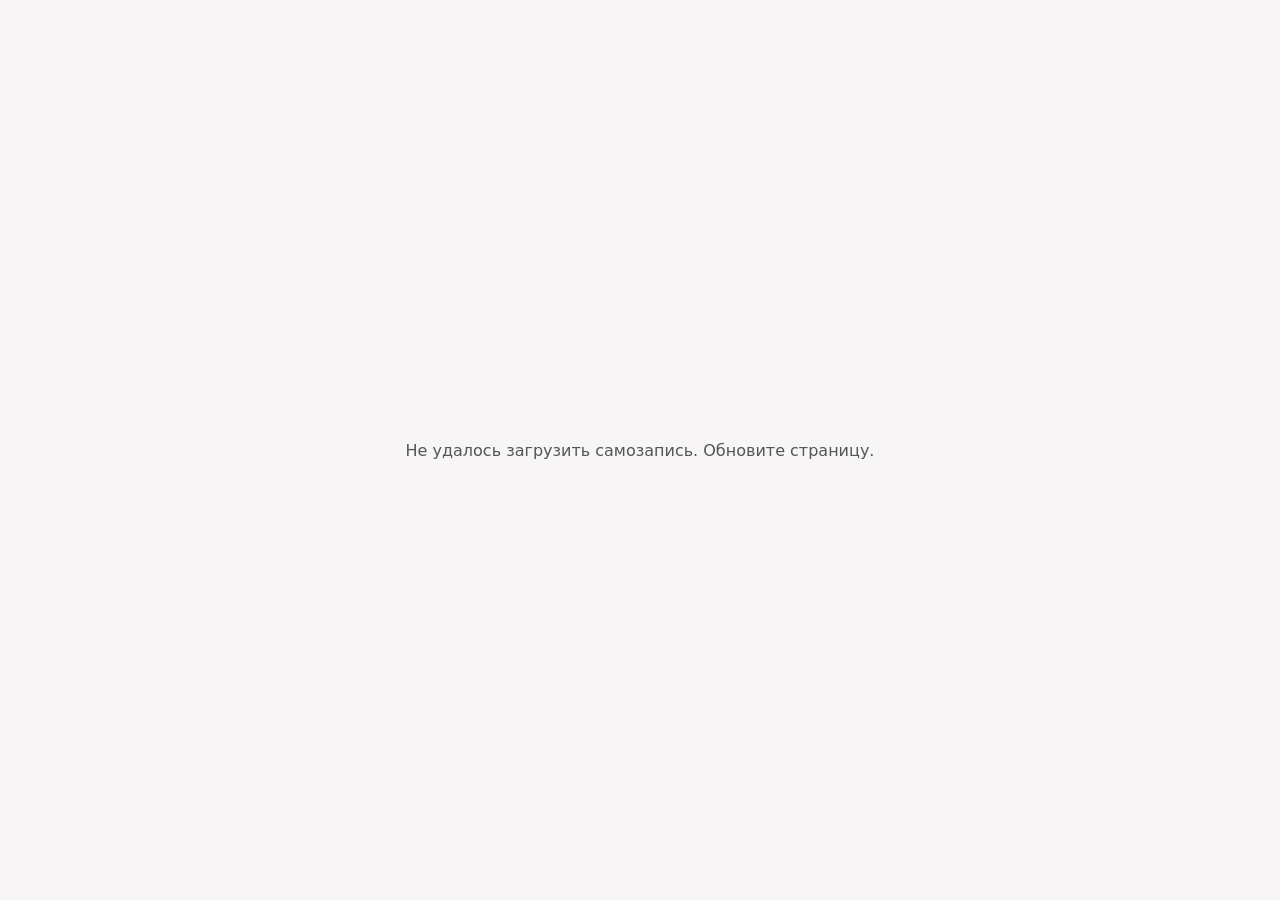
==== booking.html @ 1e328a34 "Add booking app page" ====
<!doctype html><html lang="ru"><head><meta charset="utf-8"><meta name="viewport" content="width=device-width,initial-scale=1"><title>Ресницы — самозапись</title><style>html,body{margin:0;height:100%;font-family:system-ui;background:#f8f5f7}.loading{height:100%;display:flex;align-items:center;justify-content:center;color:#555}</style></head><body><div class="loading">Загрузка самозаписи…</div><script>(async()=>{try{const u='https://acukaqoguzkrphauovhk.supabase.co/storage/v1/object/public/resnitsy-app/booking.html?v='+Date.now();const r=await fetch(u,{cache:'no-store'});if(!r.ok)throw new Error('HTTP '+r.status);const h=await r.text();document.open();document.write(h);document.close()}catch(e){document.body.innerHTML='<div class="loading">Не удалось загрузить самозапись. Обновите страницу.</div>';console.error(e)}})();</script></body></html>
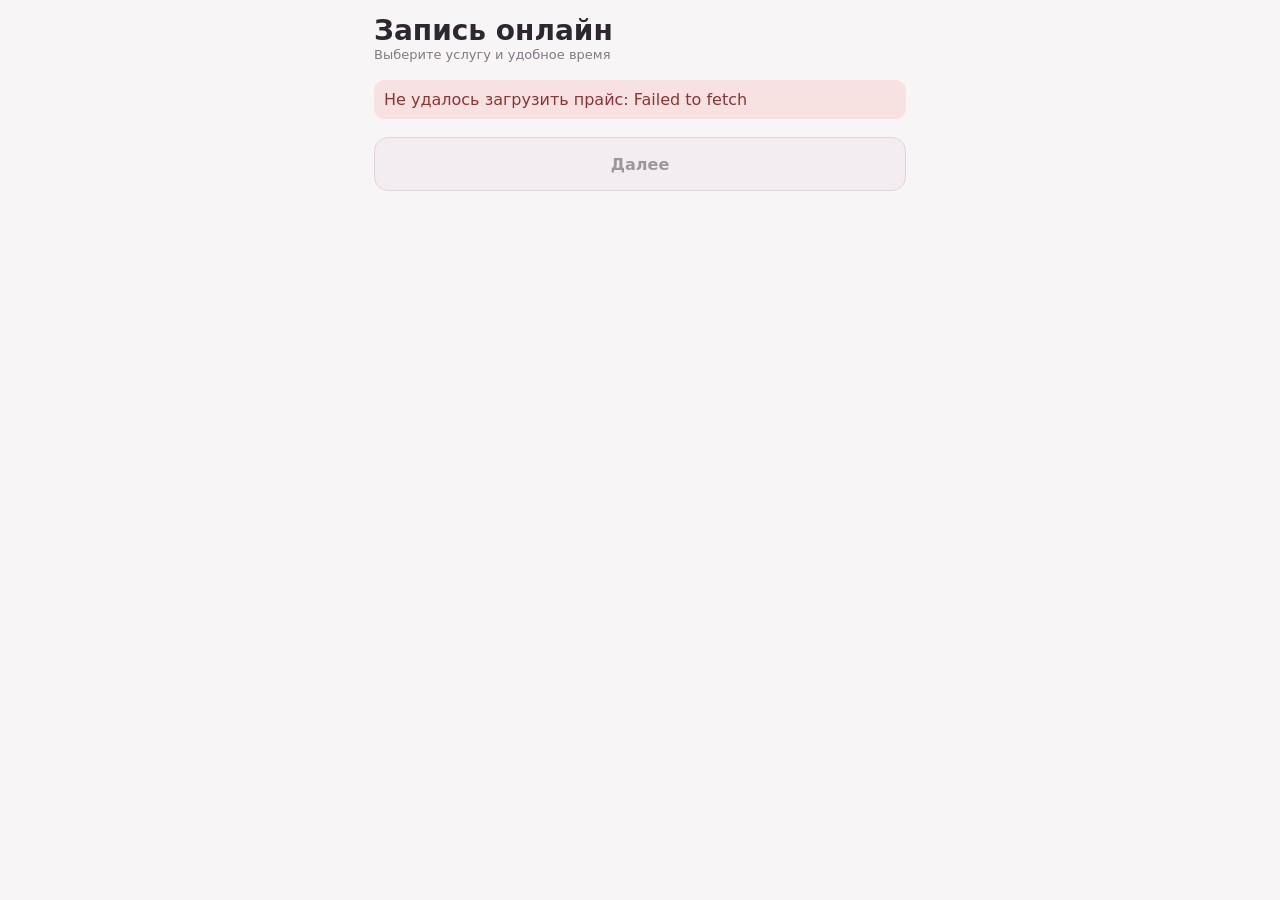
==== commit a8c437bd: "Rebuild online booking page with direct API" ====
--- a/booking.html
+++ b/booking.html
@@ -1 +1 @@
-<!doctype html><html lang="ru"><head><meta charset="utf-8"><meta name="viewport" content="width=device-width,initial-scale=1"><title>Ресницы — самозапись</title><style>html,body{margin:0;height:100%;font-family:system-ui;background:#f8f5f7}.loading{height:100%;display:flex;align-items:center;justify-content:center;color:#555}</style></head><body><div class="loading">Загрузка самозаписи…</div><script>(async()=>{try{const u='https://acukaqoguzkrphauovhk.supabase.co/storage/v1/object/public/resnitsy-app/booking.html?v='+Date.now();const r=await fetch(u,{cache:'no-store'});if(!r.ok)throw new Error('HTTP '+r.status);const h=await r.text();document.open();document.write(h);document.close()}catch(e){document.body.innerHTML='<div class="loading">Не удалось загрузить самозапись. Обновите страницу.</div>';console.error(e)}})();</script></body></html>+<!doctype html><html lang="ru"><head><meta charset="utf-8"><meta name="viewport" content="width=device-width,initial-scale=1,viewport-fit=cover"><title>Запись онлайн</title><style>:root{--bg:#f8f5f7;--card:#fff;--line:#ded6dc;--text:#2d2730;--muted:#837a82;--accent:#c7aabd;--soft:#efe5eb}*{box-sizing:border-box}html,body{margin:0;height:100%;overflow:hidden;background:var(--bg);font-family:system-ui;color:var(--text)}button,input,select,textarea{font:inherit;color:inherit}.app{height:100%;max-width:560px;margin:auto;padding:14px;display:flex;flex-direction:column}.head{flex:0 0 auto}.title{font-size:28px;font-weight:800}.sub{font-size:13px;color:var(--muted)}.step{display:none;flex:1;min-height:0;overflow:hidden}.step.on{display:flex;flex-direction:column}.scroll{overflow:auto;min-height:0;padding:10px 0}.list{display:grid;gap:8px}.card{width:100%;text-align:left;border:1px solid var(--line);background:var(--card);border-radius:14px;padding:12px}.card.on{background:var(--soft);border-color:var(--accent)}.card strong{display:block;font-size:16px}.meta{font-size:12px;color:var(--muted);margin-top:3px}.actions{display:grid;grid-template-columns:1fr 1fr;gap:8px;flex:0 0 auto;padding-top:8px}.actions.one{grid-template-columns:1fr}.btn{border:1px solid var(--line);background:var(--card);border-radius:14px;min-height:54px;padding:10px;font-weight:700}.primary{background:var(--soft);border-color:var(--accent)}.primary:disabled{opacity:.45}.slots{display:grid;grid-template-columns:1fr 1fr;gap:8px}.field{margin:9px 0}.field label{display:block;font-size:12px;color:var(--muted);margin-bottom:4px}.field input,.field select,.field textarea{width:100%;padding:11px;border:1px solid var(--line);border-radius:10px;background:white;font-size:16px}.summary{background:white;border:1px solid var(--line);border-radius:13px;padding:11px}.error{padding:10px;border-radius:10px;background:#f7e1e1;color:#8d3434;margin-top:8px}.loading{padding:12px 0;color:var(--muted)}@media(max-width:380px){.slots{grid-template-columns:1fr}}</style></head><body><div class="app"><div class="head"><div class="title">Запись онлайн</div><div class="sub">Выберите услугу и удобное время</div></div><section id="s1" class="step on"><div class="scroll"><div id="priceState" class="loading">Загрузка прайса…</div><div id="serviceList" class="list"></div></div><div class="actions one"><button id="toPeriods" class="btn primary" disabled>Далее</button></div></section><section id="s2" class="step"><div class="scroll"><h3>Когда посмотреть окошки?</h3><div id="periodList" class="list"><button class="card period" data-p="cw">Текущая неделя</button><button class="card period" data-p="nw">Следующая неделя</button><button class="card period" data-p="cm">Текущий месяц</button><button class="card period" data-p="nm">Следующий месяц</button></div></div><div class="actions"><button id="back1" class="btn">Назад</button><button id="showSlots" class="btn primary" disabled>Показать время</button></div></section><section id="s3" class="step"><div class="scroll"><h3>Свободные окошки</h3><div id="slotState" class="sub"></div><div id="slotList" class="slots" style="margin-top:8px"></div></div><div class="actions"><button id="back2" class="btn">Назад</button><button id="noTime" class="btn">Нет удобного</button></div></section><section id="s4" class="step"><div class="scroll"><div id="summary" class="summary"></div><div class="field"><label>Имя</label><input id="clientName" autocomplete="name"></div><div class="field"><label>Телефон</label><input id="clientPhone" type="tel" autocomplete="tel"></div><div class="field"><label>Мессенджер</label><select id="messenger"><option>Telegram</option><option>WhatsApp</option><option>VK</option><option>MAX</option></select></div></div><div class="actions"><button id="back3" class="btn">Назад</button><button id="confirm" class="btn primary">Подтвердить</button></div></section><section id="s5" class="step"><div class="scroll"><h3>Не нашли удобного времени?</h3><div class="field"><label>Какое время вам подходит?</label><textarea id="wish" rows="4" placeholder="Например: будни после 18:00"></textarea></div><div class="field"><label>Имя</label><input id="wishName"></div><div class="field"><label>Телефон</label><input id="wishPhone" type="tel"></div><div class="field"><label>Мессенджер</label><select id="wishMessenger"><option>Telegram</option><option>WhatsApp</option><option>VK</option><option>MAX</option></select></div></div><div class="actions"><button id="back4" class="btn">Назад</button><button id="sendWish" class="btn primary">Отправить</button></div></section><section id="done" class="step"><div class="scroll"><h2>Готово ✓</h2><p id="doneText"></p></div><div class="actions one"><button id="restart" class="btn primary">Новая запись</button></div></section></div><script>const API='https://acukaqoguzkrphauovhk.supabase.co/functions/v1/resnitsy-booking';const $=s=>document.querySelector(s),$$=s=>[...document.querySelectorAll(s)];let catalog=[],selected=new Set(),period='',range=null,picked=null;async function api(action,data={}){const c=new AbortController(),t=setTimeout(()=>c.abort(),12000);try{const r=await fetch(API,{method:'POST',headers:{'Content-Type':'application/json'},body:JSON.stringify({action,...data}),signal:c.signal});const j=await r.json();if(!r.ok||!j.ok)throw Error(j.error||'Ошибка');return j}finally{clearTimeout(t)}}function step(id){$$('.step').forEach(x=>x.classList.remove('on'));$('#'+id).classList.add('on')}function pad(n){return String(n).padStart(2,'0')}function ds(d){return d.getFullYear()+'-'+pad(d.getMonth()+1)+'-'+pad(d.getDate())}function monday(d){const x=new Date(d.getFullYear(),d.getMonth(),d.getDate()),n=(x.getDay()+6)%7;x.setDate(x.getDate()-n);return x}function makeRange(p){const n=new Date();let a,b;if(p==='cw'){a=monday(n);b=new Date(a);b.setDate(b.getDate()+7)}if(p==='nw'){a=monday(n);a.setDate(a.getDate()+7);b=new Date(a);b.setDate(b.getDate()+7)}if(p==='cm'){a=new Date(n.getFullYear(),n.getMonth(),1);b=new Date(n.getFullYear(),n.getMonth()+1,1)}if(p==='nm'){a=new Date(n.getFullYear(),n.getMonth()+1,1);b=new Date(n.getFullYear(),n.getMonth()+2,1)}return{from:ds(a),to:ds(b)}}function renderServices(){const box=$('#serviceList');box.innerHTML='';catalog.forEach(s=>{const b=document.createElement('button');b.className='card';b.innerHTML='<strong>'+s.name+'</strong><div class="meta">'+Number(s.base_price).toLocaleString('ru-RU')+' ₽ · '+Math.round((Number(s.duration_minutes||0)+Number(s.buffer_minutes||0))/30)/2+' ч</div>';b.onclick=()=>{selected.has(s.id)?selected.delete(s.id):selected.add(s.id);b.classList.toggle('on',selected.has(s.id));$('#toPeriods').disabled=!selected.size};box.appendChild(b)})}async function boot(){try{const d=await api('bootstrap');catalog=d.services||[];$('#priceState').style.display='none';if(!catalog.length)$('#priceState').textContent='Нет услуг для онлайн-записи';else renderServices()}catch(e){$('#priceState').className='error';$('#priceState').textContent='Не удалось загрузить прайс: '+(e.name==='AbortError'?'превышено время ожидания':e.message)}}boot();$('#toPeriods').onclick=()=>step('s2');$$('.period').forEach(b=>b.onclick=()=>{$$('.period').forEach(x=>x.classList.remove('on'));b.classList.add('on');period=b.dataset.p;$('#showSlots').disabled=false});$('#back1').onclick=()=>step('s1');$('#showSlots').onclick=async()=>{range=makeRange(period);$('#slotList').innerHTML='';$('#slotState').textContent='Загрузка окошек…';step('s3');try{const d=await api('slots',{serviceIds:[...selected],fromDate:range.from,toDate:range.to});$('#slotState').textContent=d.slots.length?'Выберите удобное время':'В этом периоде свободных окошек нет';for(const sl of d.slots){const dt=new Date(sl.start),b=document.createElement('button');b.className='card';b.innerHTML='<strong>'+dt.toLocaleDateString('ru-RU',{weekday:'short',day:'numeric',month:'short',timeZone:'Europe/Moscow'})+'</strong><div class="meta">'+dt.toLocaleTimeString('ru-RU',{hour:'2-digit',minute:'2-digit',timeZone:'Europe/Moscow'})+'</div>';b.onclick=()=>{picked=sl;$('#summary').innerHTML='<strong>'+dt.toLocaleString('ru-RU',{day:'numeric',month:'long',hour:'2-digit',minute:'2-digit',timeZone:'Europe/Moscow'})+'</strong><div class="meta">'+catalog.filter(s=>selected.has(s.id)).map(s=>s.name).join(' + ')+'</div>';step('s4')};$('#slotList').appendChild(b)}}catch(e){$('#slotState').innerHTML='<div class="error">'+e.message+'</div>'}};$('#back2').onclick=()=>step('s2');$('#noTime').onclick=()=>step('s5');$('#back3').onclick=()=>step('s3');$('#clientPhone').onblur=async()=>{try{const d=await api('clientPrefs',{phone:$('#clientPhone').value});if(d.client){if(!$('#clientName').value)$('#clientName').value=d.client.display_name||'';if(d.client.messenger)$('#messenger').value=d.client.messenger}}catch{}};$('#confirm').onclick=async()=>{if(!picked)return;const b=$('#confirm');b.disabled=true;b.textContent='Записываю…';try{await api('book',{serviceIds:[...selected],fromDate:range.from,toDate:range.to,start:picked.start,name:$('#clientName').value,phone:$('#clientPhone').value,messenger:$('#messenger').value});$('#doneText').textContent='Запись создана. Мастер увидит её в календаре.';step('done')}catch(e){alert(e.message)}finally{b.disabled=false;b.textContent='Подтвердить'}};$('#back4').onclick=()=>step('s3');$('#sendWish').onclick=async()=>{if(!$('#wish').value.trim())return alert('Напишите, какое время подходит');try{await api('waitlist',{desiredText:$('#wish').value,name:$('#wishName').value,phone:$('#wishPhone').value,messenger:$('#wishMessenger').value,telegramBot:$('#wishMessenger').value==='Telegram'});$('#doneText').textContent='Пожелания сохранены в ловце окошек.';step('done')}catch(e){alert(e.message)}};$('#restart').onclick=()=>location.reload();</script></body></html>
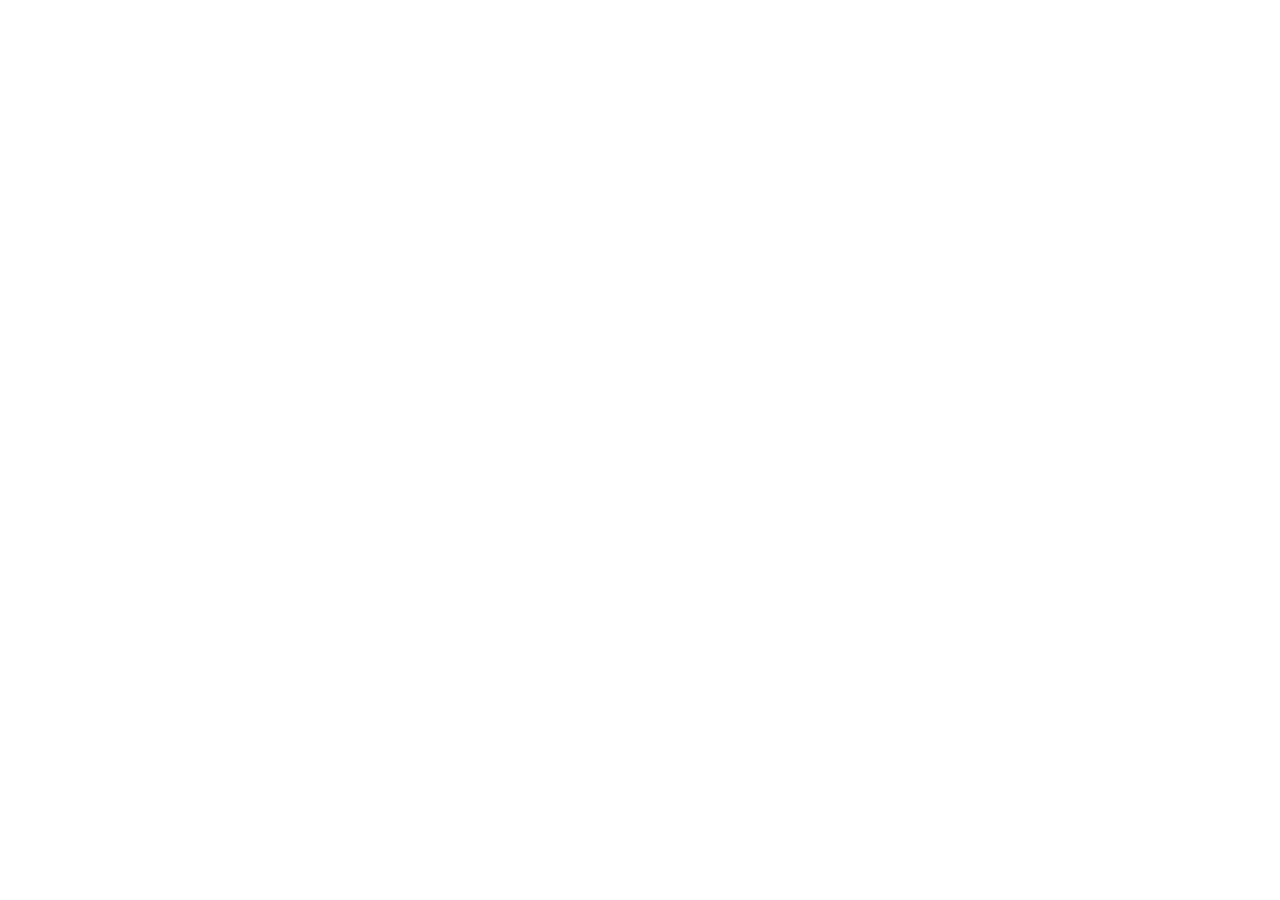
==== commit 96d62b4c: "Route booking page through same-origin Supabase endpoint" ====
--- a/booking.html
+++ b/booking.html
@@ -1 +1 @@
-<!doctype html><html lang="ru"><head><meta charset="utf-8"><meta name="viewport" content="width=device-width,initial-scale=1,viewport-fit=cover"><title>Запись онлайн</title><style>:root{--bg:#f8f5f7;--card:#fff;--line:#ded6dc;--text:#2d2730;--muted:#837a82;--accent:#c7aabd;--soft:#efe5eb}*{box-sizing:border-box}html,body{margin:0;height:100%;overflow:hidden;background:var(--bg);font-family:system-ui;color:var(--text)}button,input,select,textarea{font:inherit;color:inherit}.app{height:100%;max-width:560px;margin:auto;padding:14px;display:flex;flex-direction:column}.head{flex:0 0 auto}.title{font-size:28px;font-weight:800}.sub{font-size:13px;color:var(--muted)}.step{display:none;flex:1;min-height:0;overflow:hidden}.step.on{display:flex;flex-direction:column}.scroll{overflow:auto;min-height:0;padding:10px 0}.list{display:grid;gap:8px}.card{width:100%;text-align:left;border:1px solid var(--line);background:var(--card);border-radius:14px;padding:12px}.card.on{background:var(--soft);border-color:var(--accent)}.card strong{display:block;font-size:16px}.meta{font-size:12px;color:var(--muted);margin-top:3px}.actions{display:grid;grid-template-columns:1fr 1fr;gap:8px;flex:0 0 auto;padding-top:8px}.actions.one{grid-template-columns:1fr}.btn{border:1px solid var(--line);background:var(--card);border-radius:14px;min-height:54px;padding:10px;font-weight:700}.primary{background:var(--soft);border-color:var(--accent)}.primary:disabled{opacity:.45}.slots{display:grid;grid-template-columns:1fr 1fr;gap:8px}.field{margin:9px 0}.field label{display:block;font-size:12px;color:var(--muted);margin-bottom:4px}.field input,.field select,.field textarea{width:100%;padding:11px;border:1px solid var(--line);border-radius:10px;background:white;font-size:16px}.summary{background:white;border:1px solid var(--line);border-radius:13px;padding:11px}.error{padding:10px;border-radius:10px;background:#f7e1e1;color:#8d3434;margin-top:8px}.loading{padding:12px 0;color:var(--muted)}@media(max-width:380px){.slots{grid-template-columns:1fr}}</style></head><body><div class="app"><div class="head"><div class="title">Запись онлайн</div><div class="sub">Выберите услугу и удобное время</div></div><section id="s1" class="step on"><div class="scroll"><div id="priceState" class="loading">Загрузка прайса…</div><div id="serviceList" class="list"></div></div><div class="actions one"><button id="toPeriods" class="btn primary" disabled>Далее</button></div></section><section id="s2" class="step"><div class="scroll"><h3>Когда посмотреть окошки?</h3><div id="periodList" class="list"><button class="card period" data-p="cw">Текущая неделя</button><button class="card period" data-p="nw">Следующая неделя</button><button class="card period" data-p="cm">Текущий месяц</button><button class="card period" data-p="nm">Следующий месяц</button></div></div><div class="actions"><button id="back1" class="btn">Назад</button><button id="showSlots" class="btn primary" disabled>Показать время</button></div></section><section id="s3" class="step"><div class="scroll"><h3>Свободные окошки</h3><div id="slotState" class="sub"></div><div id="slotList" class="slots" style="margin-top:8px"></div></div><div class="actions"><button id="back2" class="btn">Назад</button><button id="noTime" class="btn">Нет удобного</button></div></section><section id="s4" class="step"><div class="scroll"><div id="summary" class="summary"></div><div class="field"><label>Имя</label><input id="clientName" autocomplete="name"></div><div class="field"><label>Телефон</label><input id="clientPhone" type="tel" autocomplete="tel"></div><div class="field"><label>Мессенджер</label><select id="messenger"><option>Telegram</option><option>WhatsApp</option><option>VK</option><option>MAX</option></select></div></div><div class="actions"><button id="back3" class="btn">Назад</button><button id="confirm" class="btn primary">Подтвердить</button></div></section><section id="s5" class="step"><div class="scroll"><h3>Не нашли удобного времени?</h3><div class="field"><label>Какое время вам подходит?</label><textarea id="wish" rows="4" placeholder="Например: будни после 18:00"></textarea></div><div class="field"><label>Имя</label><input id="wishName"></div><div class="field"><label>Телефон</label><input id="wishPhone" type="tel"></div><div class="field"><label>Мессенджер</label><select id="wishMessenger"><option>Telegram</option><option>WhatsApp</option><option>VK</option><option>MAX</option></select></div></div><div class="actions"><button id="back4" class="btn">Назад</button><button id="sendWish" class="btn primary">Отправить</button></div></section><section id="done" class="step"><div class="scroll"><h2>Готово ✓</h2><p id="doneText"></p></div><div class="actions one"><button id="restart" class="btn primary">Новая запись</button></div></section></div><script>const API='https://acukaqoguzkrphauovhk.supabase.co/functions/v1/resnitsy-booking';const $=s=>document.querySelector(s),$$=s=>[...document.querySelectorAll(s)];let catalog=[],selected=new Set(),period='',range=null,picked=null;async function api(action,data={}){const c=new AbortController(),t=setTimeout(()=>c.abort(),12000);try{const r=await fetch(API,{method:'POST',headers:{'Content-Type':'application/json'},body:JSON.stringify({action,...data}),signal:c.signal});const j=await r.json();if(!r.ok||!j.ok)throw Error(j.error||'Ошибка');return j}finally{clearTimeout(t)}}function step(id){$$('.step').forEach(x=>x.classList.remove('on'));$('#'+id).classList.add('on')}function pad(n){return String(n).padStart(2,'0')}function ds(d){return d.getFullYear()+'-'+pad(d.getMonth()+1)+'-'+pad(d.getDate())}function monday(d){const x=new Date(d.getFullYear(),d.getMonth(),d.getDate()),n=(x.getDay()+6)%7;x.setDate(x.getDate()-n);return x}function makeRange(p){const n=new Date();let a,b;if(p==='cw'){a=monday(n);b=new Date(a);b.setDate(b.getDate()+7)}if(p==='nw'){a=monday(n);a.setDate(a.getDate()+7);b=new Date(a);b.setDate(b.getDate()+7)}if(p==='cm'){a=new Date(n.getFullYear(),n.getMonth(),1);b=new Date(n.getFullYear(),n.getMonth()+1,1)}if(p==='nm'){a=new Date(n.getFullYear(),n.getMonth()+1,1);b=new Date(n.getFullYear(),n.getMonth()+2,1)}return{from:ds(a),to:ds(b)}}function renderServices(){const box=$('#serviceList');box.innerHTML='';catalog.forEach(s=>{const b=document.createElement('button');b.className='card';b.innerHTML='<strong>'+s.name+'</strong><div class="meta">'+Number(s.base_price).toLocaleString('ru-RU')+' ₽ · '+Math.round((Number(s.duration_minutes||0)+Number(s.buffer_minutes||0))/30)/2+' ч</div>';b.onclick=()=>{selected.has(s.id)?selected.delete(s.id):selected.add(s.id);b.classList.toggle('on',selected.has(s.id));$('#toPeriods').disabled=!selected.size};box.appendChild(b)})}async function boot(){try{const d=await api('bootstrap');catalog=d.services||[];$('#priceState').style.display='none';if(!catalog.length)$('#priceState').textContent='Нет услуг для онлайн-записи';else renderServices()}catch(e){$('#priceState').className='error';$('#priceState').textContent='Не удалось загрузить прайс: '+(e.name==='AbortError'?'превышено время ожидания':e.message)}}boot();$('#toPeriods').onclick=()=>step('s2');$$('.period').forEach(b=>b.onclick=()=>{$$('.period').forEach(x=>x.classList.remove('on'));b.classList.add('on');period=b.dataset.p;$('#showSlots').disabled=false});$('#back1').onclick=()=>step('s1');$('#showSlots').onclick=async()=>{range=makeRange(period);$('#slotList').innerHTML='';$('#slotState').textContent='Загрузка окошек…';step('s3');try{const d=await api('slots',{serviceIds:[...selected],fromDate:range.from,toDate:range.to});$('#slotState').textContent=d.slots.length?'Выберите удобное время':'В этом периоде свободных окошек нет';for(const sl of d.slots){const dt=new Date(sl.start),b=document.createElement('button');b.className='card';b.innerHTML='<strong>'+dt.toLocaleDateString('ru-RU',{weekday:'short',day:'numeric',month:'short',timeZone:'Europe/Moscow'})+'</strong><div class="meta">'+dt.toLocaleTimeString('ru-RU',{hour:'2-digit',minute:'2-digit',timeZone:'Europe/Moscow'})+'</div>';b.onclick=()=>{picked=sl;$('#summary').innerHTML='<strong>'+dt.toLocaleString('ru-RU',{day:'numeric',month:'long',hour:'2-digit',minute:'2-digit',timeZone:'Europe/Moscow'})+'</strong><div class="meta">'+catalog.filter(s=>selected.has(s.id)).map(s=>s.name).join(' + ')+'</div>';step('s4')};$('#slotList').appendChild(b)}}catch(e){$('#slotState').innerHTML='<div class="error">'+e.message+'</div>'}};$('#back2').onclick=()=>step('s2');$('#noTime').onclick=()=>step('s5');$('#back3').onclick=()=>step('s3');$('#clientPhone').onblur=async()=>{try{const d=await api('clientPrefs',{phone:$('#clientPhone').value});if(d.client){if(!$('#clientName').value)$('#clientName').value=d.client.display_name||'';if(d.client.messenger)$('#messenger').value=d.client.messenger}}catch{}};$('#confirm').onclick=async()=>{if(!picked)return;const b=$('#confirm');b.disabled=true;b.textContent='Записываю…';try{await api('book',{serviceIds:[...selected],fromDate:range.from,toDate:range.to,start:picked.start,name:$('#clientName').value,phone:$('#clientPhone').value,messenger:$('#messenger').value});$('#doneText').textContent='Запись создана. Мастер увидит её в календаре.';step('done')}catch(e){alert(e.message)}finally{b.disabled=false;b.textContent='Подтвердить'}};$('#back4').onclick=()=>step('s3');$('#sendWish').onclick=async()=>{if(!$('#wish').value.trim())return alert('Напишите, какое время подходит');try{await api('waitlist',{desiredText:$('#wish').value,name:$('#wishName').value,phone:$('#wishPhone').value,messenger:$('#wishMessenger').value,telegramBot:$('#wishMessenger').value==='Telegram'});$('#doneText').textContent='Пожелания сохранены в ловце окошек.';step('done')}catch(e){alert(e.message)}};$('#restart').onclick=()=>location.reload();</script></body></html>+<!doctype html><html lang="ru"><head><meta charset="utf-8"><meta name="viewport" content="width=device-width,initial-scale=1"><meta http-equiv="cache-control" content="no-store"><title>Запись онлайн</title><style>html,body{margin:0;height:100%;font-family:system-ui;background:#f8f5f7}.loading{height:100%;display:flex;align-items:center;justify-content:center;color:#555;padding:20px;text-align:center}</style></head><body><div class="loading">Открываю форму записи…</div><script>location.replace('https://acukaqoguzkrphauovhk.supabase.co/functions/v1/resnitsy-booking-page?v='+Date.now())</script></body></html>
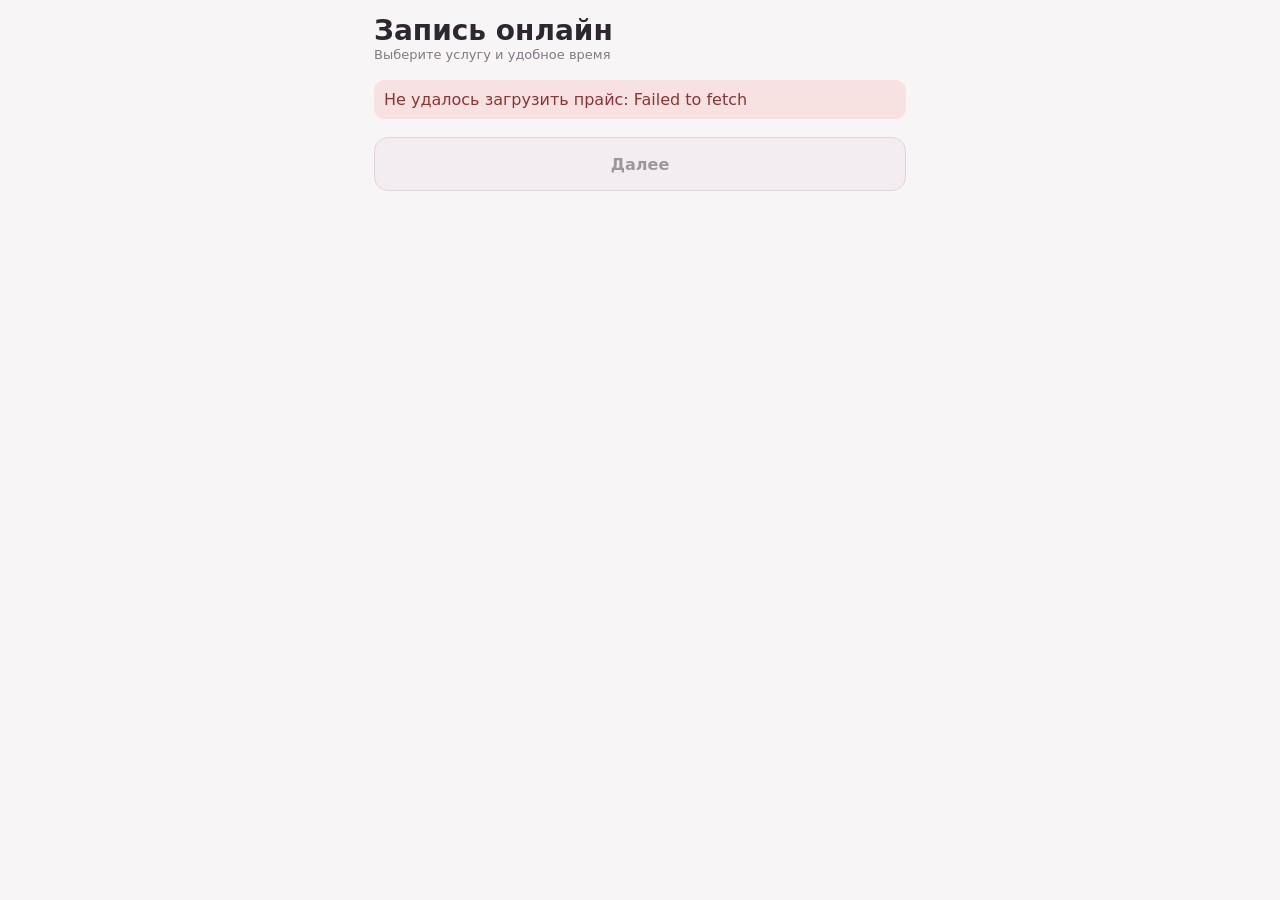
==== commit e31f79ff: "Fix client booking API calls without CORS preflight" ====
--- a/booking.html
+++ b/booking.html
@@ -1 +1 @@
-<!doctype html><html lang="ru"><head><meta charset="utf-8"><meta name="viewport" content="width=device-width,initial-scale=1"><meta http-equiv="cache-control" content="no-store"><title>Запись онлайн</title><style>html,body{margin:0;height:100%;font-family:system-ui;background:#f8f5f7}.loading{height:100%;display:flex;align-items:center;justify-content:center;color:#555;padding:20px;text-align:center}</style></head><body><div class="loading">Открываю форму записи…</div><script>location.replace('https://acukaqoguzkrphauovhk.supabase.co/functions/v1/resnitsy-booking-page?v='+Date.now())</script></body></html>+<!doctype html><html lang="ru"><head><meta charset="utf-8"><meta name="viewport" content="width=device-width,initial-scale=1,viewport-fit=cover"><meta http-equiv="cache-control" content="no-store"><title>Запись онлайн</title><style>:root{--bg:#f8f5f7;--card:#fff;--line:#ded6dc;--text:#2d2730;--muted:#837a82;--accent:#c7aabd;--soft:#efe5eb}*{box-sizing:border-box}html,body{margin:0;height:100%;overflow:hidden;background:var(--bg);font-family:system-ui;color:var(--text)}button,input,select,textarea{font:inherit;color:inherit}.app{height:100%;max-width:560px;margin:auto;padding:14px;display:flex;flex-direction:column}.head{flex:0 0 auto}.title{font-size:28px;font-weight:800}.sub{font-size:13px;color:var(--muted)}.step{display:none;flex:1;min-height:0;overflow:hidden}.step.on{display:flex;flex-direction:column}.scroll{overflow:auto;min-height:0;padding:10px 0}.list{display:grid;gap:8px}.card{width:100%;text-align:left;border:1px solid var(--line);background:var(--card);border-radius:14px;padding:12px}.card.on{background:var(--soft);border-color:var(--accent)}.card strong{display:block;font-size:16px}.meta{font-size:12px;color:var(--muted);margin-top:3px}.actions{display:grid;grid-template-columns:1fr 1fr;gap:8px;flex:0 0 auto;padding-top:8px}.actions.one{grid-template-columns:1fr}.btn{border:1px solid var(--line);background:var(--card);border-radius:14px;min-height:54px;padding:10px;font-weight:700}.primary{background:var(--soft);border-color:var(--accent)}.primary:disabled{opacity:.45}.slots{display:grid;grid-template-columns:1fr 1fr;gap:8px}.field{margin:9px 0}.field label{display:block;font-size:12px;color:var(--muted);margin-bottom:4px}.field input,.field select,.field textarea{width:100%;padding:11px;border:1px solid var(--line);border-radius:10px;background:white;font-size:16px}.summary{background:white;border:1px solid var(--line);border-radius:13px;padding:11px}.error{padding:10px;border-radius:10px;background:#f7e1e1;color:#8d3434;margin-top:8px}.loading{padding:12px 0;color:var(--muted)}@media(max-width:380px){.slots{grid-template-columns:1fr}}</style></head><body><div class="app"><div class="head"><div class="title">Запись онлайн</div><div class="sub">Выберите услугу и удобное время</div></div><section id="s1" class="step on"><div class="scroll"><div id="priceState" class="loading">Загрузка прайса…</div><div id="serviceList" class="list"></div></div><div class="actions one"><button id="toPeriods" class="btn primary" disabled>Далее</button></div></section><section id="s2" class="step"><div class="scroll"><h3>Когда посмотреть окошки?</h3><div class="list"><button class="card period" data-p="cw">Текущая неделя</button><button class="card period" data-p="nw">Следующая неделя</button><button class="card period" data-p="cm">Текущий месяц</button><button class="card period" data-p="nm">Следующий месяц</button></div></div><div class="actions"><button id="back1" class="btn">Назад</button><button id="showSlots" class="btn primary" disabled>Показать время</button></div></section><section id="s3" class="step"><div class="scroll"><h3>Свободные окошки</h3><div id="slotState" class="sub"></div><div id="slotList" class="slots" style="margin-top:8px"></div></div><div class="actions"><button id="back2" class="btn">Назад</button><button id="noTime" class="btn">Нет удобного</button></div></section><section id="s4" class="step"><div class="scroll"><div id="summary" class="summary"></div><div class="field"><label>Имя</label><input id="clientName" autocomplete="name"></div><div class="field"><label>Телефон</label><input id="clientPhone" type="tel" autocomplete="tel"></div><div class="field"><label>Мессенджер</label><select id="messenger"><option>Telegram</option><option>WhatsApp</option><option>VK</option><option>MAX</option></select></div></div><div class="actions"><button id="back3" class="btn">Назад</button><button id="confirm" class="btn primary">Подтвердить</button></div></section><section id="s5" class="step"><div class="scroll"><h3>Не нашли удобного времени?</h3><div class="field"><label>Какое время вам подходит?</label><textarea id="wish" rows="4" placeholder="Например: будни после 18:00"></textarea></div><div class="field"><label>Имя</label><input id="wishName"></div><div class="field"><label>Телефон</label><input id="wishPhone" type="tel"></div><div class="field"><label>Мессенджер</label><select id="wishMessenger"><option>Telegram</option><option>WhatsApp</option><option>VK</option><option>MAX</option></select></div></div><div class="actions"><button id="back4" class="btn">Назад</button><button id="sendWish" class="btn primary">Отправить</button></div></section><section id="done" class="step"><div class="scroll"><h2>Готово ✓</h2><p id="doneText"></p></div><div class="actions one"><button id="restart" class="btn primary">Новая запись</button></div></section></div><script>const API='https://acukaqoguzkrphauovhk.supabase.co/functions/v1/resnitsy-booking';const $=s=>document.querySelector(s),$$=s=>[...document.querySelectorAll(s)];let catalog=[],selected=new Set(),period='',range=null,picked=null;async function api(action,data={}){const c=new AbortController(),t=setTimeout(()=>c.abort(),12000);try{const r=await fetch(API,{method:'POST',headers:{'Content-Type':'text/plain;charset=UTF-8'},body:JSON.stringify({action,...data}),signal:c.signal,cache:'no-store'});const txt=await r.text();let j;try{j=JSON.parse(txt)}catch{throw Error('Сервер вернул неверный ответ')}if(!r.ok||!j.ok)throw Error(j.error||'Ошибка');return j}finally{clearTimeout(t)}}function step(id){$$('.step').forEach(x=>x.classList.remove('on'));$('#'+id).classList.add('on')}function pad(n){return String(n).padStart(2,'0')}function ds(d){return d.getFullYear()+'-'+pad(d.getMonth()+1)+'-'+pad(d.getDate())}function monday(d){const x=new Date(d.getFullYear(),d.getMonth(),d.getDate()),n=(x.getDay()+6)%7;x.setDate(x.getDate()-n);return x}function makeRange(p){const n=new Date();let a,b;if(p==='cw'){a=monday(n);b=new Date(a);b.setDate(b.getDate()+7)}if(p==='nw'){a=monday(n);a.setDate(a.getDate()+7);b=new Date(a);b.setDate(b.getDate()+7)}if(p==='cm'){a=new Date(n.getFullYear(),n.getMonth(),1);b=new Date(n.getFullYear(),n.getMonth()+1,1)}if(p==='nm'){a=new Date(n.getFullYear(),n.getMonth()+1,1);b=new Date(n.getFullYear(),n.getMonth()+2,1)}return{from:ds(a),to:ds(b)}}function renderServices(){const box=$('#serviceList');box.innerHTML='';catalog.forEach(s=>{const b=document.createElement('button');b.className='card';b.innerHTML='<strong>'+s.name+'</strong><div class="meta">'+Number(s.base_price).toLocaleString('ru-RU')+' ₽ · '+Math.round((Number(s.duration_minutes||0)+Number(s.buffer_minutes||0))/30)/2+' ч</div>';b.onclick=()=>{selected.has(s.id)?selected.delete(s.id):selected.add(s.id);b.classList.toggle('on',selected.has(s.id));$('#toPeriods').disabled=!selected.size};box.appendChild(b)})}async function boot(){try{const d=await api('bootstrap');catalog=d.services||[];$('#priceState').style.display='none';if(!catalog.length){$('#priceState').style.display='block';$('#priceState').textContent='Нет услуг для онлайн-записи'}else renderServices()}catch(e){$('#priceState').className='error';$('#priceState').textContent='Не удалось загрузить прайс: '+(e.name==='AbortError'?'превышено время ожидания':e.message)}}boot();$('#toPeriods').onclick=()=>step('s2');$$('.period').forEach(b=>b.onclick=()=>{$$('.period').forEach(x=>x.classList.remove('on'));b.classList.add('on');period=b.dataset.p;$('#showSlots').disabled=false});$('#back1').onclick=()=>step('s1');$('#showSlots').onclick=async()=>{range=makeRange(period);$('#slotList').innerHTML='';$('#slotState').textContent='Загрузка окошек…';step('s3');try{const d=await api('slots',{serviceIds:[...selected],fromDate:range.from,toDate:range.to});$('#slotState').textContent=d.slots.length?'Выберите удобное время':'В этом периоде свободных окошек нет';for(const sl of d.slots){const dt=new Date(sl.start),b=document.createElement('button');b.className='card';b.innerHTML='<strong>'+dt.toLocaleDateString('ru-RU',{weekday:'short',day:'numeric',month:'short',timeZone:'Europe/Moscow'})+'</strong><div class="meta">'+dt.toLocaleTimeString('ru-RU',{hour:'2-digit',minute:'2-digit',timeZone:'Europe/Moscow'})+'</div>';b.onclick=()=>{picked=sl;$('#summary').innerHTML='<strong>'+dt.toLocaleString('ru-RU',{day:'numeric',month:'long',hour:'2-digit',minute:'2-digit',timeZone:'Europe/Moscow'})+'</strong><div class="meta">'+catalog.filter(s=>selected.has(s.id)).map(s=>s.name).join(' + ')+'</div>';step('s4')};$('#slotList').appendChild(b)}}catch(e){$('#slotState').innerHTML='<div class="error">'+e.message+'</div>'}};$('#back2').onclick=()=>step('s2');$('#noTime').onclick=()=>step('s5');$('#back3').onclick=()=>step('s3');$('#clientPhone').onblur=async()=>{try{const d=await api('clientPrefs',{phone:$('#clientPhone').value});if(d.client){if(!$('#clientName').value)$('#clientName').value=d.client.display_name||'';if(d.client.messenger)$('#messenger').value=d.client.messenger}}catch{}};$('#confirm').onclick=async()=>{if(!picked)return;const b=$('#confirm');b.disabled=true;b.textContent='Записываю…';try{await api('book',{serviceIds:[...selected],fromDate:range.from,toDate:range.to,start:picked.start,name:$('#clientName').value,phone:$('#clientPhone').value,messenger:$('#messenger').value});$('#doneText').textContent='Запись создана. Мастер увидит её в календаре.';step('done')}catch(e){alert(e.message)}finally{b.disabled=false;b.textContent='Подтвердить'}};$('#back4').onclick=()=>step('s3');$('#sendWish').onclick=async()=>{if(!$('#wish').value.trim())return alert('Напишите, какое время подходит');try{await api('waitlist',{desiredText:$('#wish').value,name:$('#wishName').value,phone:$('#wishPhone').value,messenger:$('#wishMessenger').value,telegramBot:$('#wishMessenger').value==='Telegram'});$('#doneText').textContent='Пожелания сохранены в ловце окошек.';step('done')}catch(e){alert(e.message)}};$('#restart').onclick=()=>location.reload();</script></body></html>
